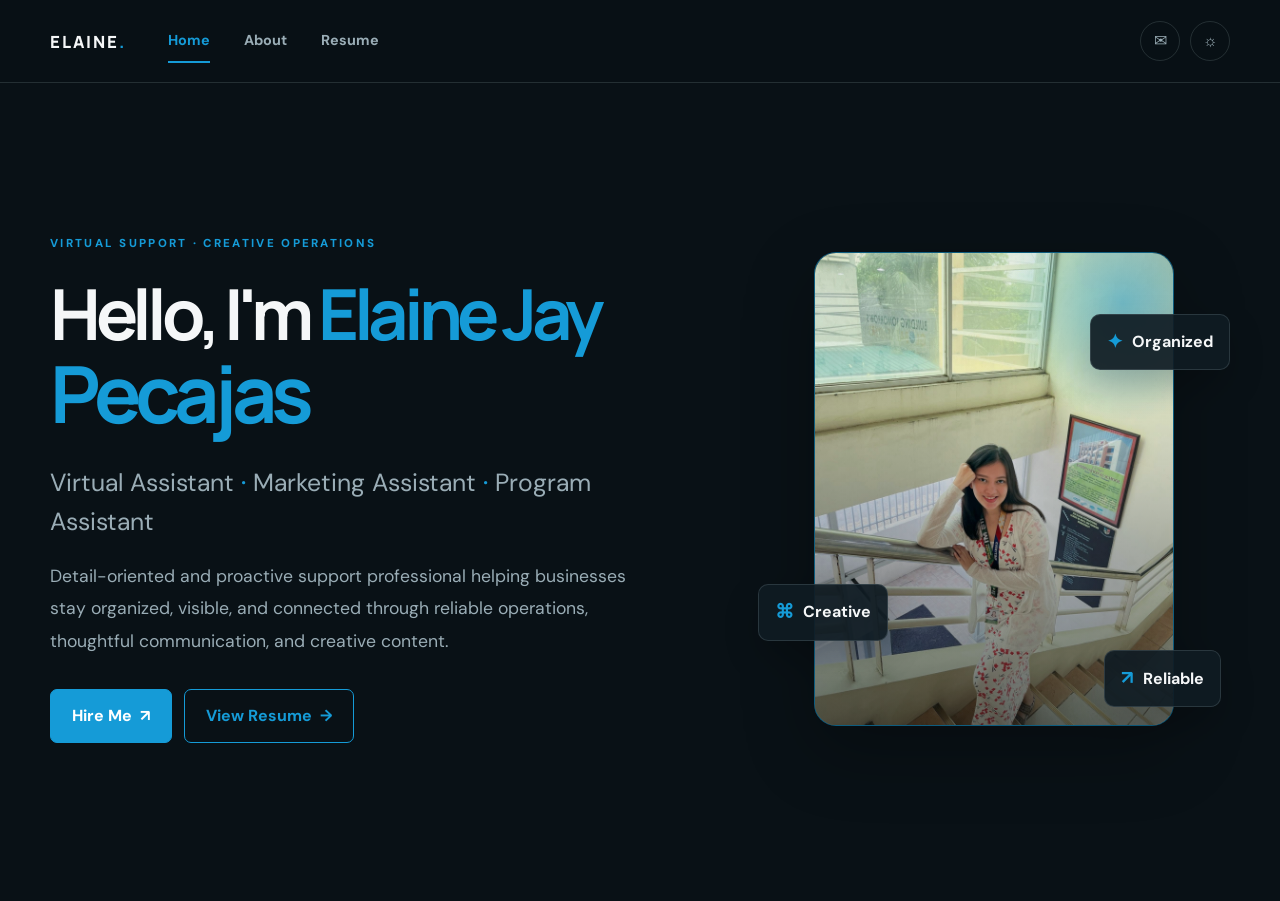
==== index.html @ 117bc4f1 "Create Elaine Pecajas resume website" ====
<!doctype html>
<html lang="en">
<head>
  <meta charset="UTF-8"><meta name="viewport" content="width=device-width, initial-scale=1.0">
  <meta name="description" content="Elaine Jay Pecajas — Virtual Assistant, Marketing Assistant, and Program Assistant.">
  <title>Elaine Jay Pecajas | Home</title>
  <link rel="stylesheet" href="styles.css">
</head>
<body class="home-page">
  <header class="site-header"><nav class="nav container" aria-label="Main navigation">
    <a class="brand" href="index.html">ELAINE<span>.</span></a>
    <div class="nav-links"><a class="active" href="index.html">Home</a><a href="about.html">About</a><a href="resume.html">Resume</a></div>
    <div class="nav-actions"><a class="icon-button" href="mailto:lainepecajas01@gmail.com" aria-label="Email Elaine">✉</a><button class="icon-button" id="theme-toggle" type="button" aria-label="Switch to light mode">☼</button><button class="icon-button menu-button" id="menu-toggle" type="button" aria-label="Open navigation menu" aria-expanded="false">☰</button></div>
  </nav></header>
  <main class="page-main"><section class="page-hero container">
    <div class="reveal"><div class="eyebrow">Virtual support · creative operations</div><h1><span class="hello-line">Hello, I'm <span class="accent">Elaine Jay</span></span><br><span class="accent surname">Pecajas</span></h1>
      <p class="hero-role">Virtual Assistant <b>·</b> Marketing Assistant <b>·</b> Program Assistant</p>
      <p class="lead">Detail-oriented and proactive support professional helping businesses stay organized, visible, and connected through reliable operations, thoughtful communication, and creative content.</p>
      <div class="actions"><a class="button primary" href="mailto:lainepecajas01@gmail.com">Hire Me <span>↗</span></a><a class="button secondary" href="resume.html">View Resume <span>→</span></a></div>
    </div>
    <div class="visual reveal delay-2" aria-label="Portrait of Elaine Jay Pecajas"><div class="profile-art"><img class="profile-photo" src="Laine.jpg" alt="Elaine Jay Pecajas standing on a staircase"><div class="photo-shade"></div></div><div class="float-label label-one"><b>✦</b> Organized</div><div class="float-label label-two"><b>⌘</b> Creative</div><div class="float-label label-three"><b>↗</b> Reliable</div></div>
  </section></main>
  <footer class="site-footer container"><span>© 2026 Elaine Jay Pecajas</span><span>Available for thoughtful, reliable support.</span></footer>
  <script src="script.js"></script>
</body>
</html>
---- styles.css ----
@import url('https://fonts.googleapis.com/css2?family=DM+Sans:wght@400;500;600;700&family=Manrope:wght@500;600;700;800&display=swap');

:root { color-scheme: dark; --bg:#091116; --surface:#101c23; --surface-2:#142630; --text:#f5f7f8; --muted:#9aadb6; --line:rgba(180,202,211,.16); --accent:#159bd7; --accent-2:#6ccdf3; --shadow:0 24px 70px rgba(0,0,0,.28); }
:root.light { color-scheme:light; --bg:#f4f8f9; --surface:#fff; --surface-2:#e9f1f4; --text:#13232c; --muted:#5b6d75; --line:rgba(19,35,44,.14); --accent:#087eb5; --accent-2:#056a98; --shadow:0 24px 70px rgba(29,65,79,.13); }
* { box-sizing:border-box; }
html { scroll-behavior:smooth; }
body { margin:0; background:var(--bg); color:var(--text); font-family:'DM Sans',sans-serif; line-height:1.6; transition:background .3s ease,color .3s ease; }
a { color:inherit; text-decoration:none; }
button { font:inherit; }
.container { width:min(1180px,calc(100% - 64px)); margin:0 auto; }
.site-header { position:sticky; top:0; z-index:20; border-bottom:1px solid var(--line); background:color-mix(in srgb,var(--bg) 86%,transparent); backdrop-filter:blur(18px); }
.nav { height:82px; display:flex; align-items:center; gap:42px; }
.brand { font:800 1.05rem 'Manrope',sans-serif; letter-spacing:.12em; }
.brand span,.accent { color:var(--accent); }
.nav-links { display:flex; align-items:center; gap:34px; margin-right:auto; }
.nav-links a { position:relative; color:var(--muted); font-size:.9rem; font-weight:700; padding:28px 0; transition:color .2s ease; }
.nav-links a::after { content:''; position:absolute; left:0; right:0; bottom:18px; height:2px; background:var(--accent); transform:scaleX(0); transform-origin:left; transition:transform .2s ease; }
.nav-links a:hover,.nav-links a.active { color:var(--accent); }
.nav-links a.active::after,.nav-links a:hover::after { transform:scaleX(1); }
.nav-actions { display:flex; gap:10px; align-items:center; }
.icon-button { width:40px; height:40px; display:grid; place-items:center; border:1px solid var(--line); border-radius:50%; color:var(--muted); background:transparent; cursor:pointer; transition:.2s ease; }
.icon-button:hover { color:var(--accent); border-color:var(--accent); transform:translateY(-2px); }
.menu-button { display:none; }
.back-top { position:fixed; z-index:15; right:24px; bottom:24px; opacity:0; pointer-events:none; transform:translateY(12px); transition:.25s ease; }
.back-top.visible { opacity:1; pointer-events:auto; transform:translateY(0); }
.page-main { min-height:calc(100vh - 82px); }
.page-hero { padding:78px 0 105px; display:grid; grid-template-columns:1.05fr .95fr; gap:70px; align-items:center; }
.eyebrow { color:var(--accent); text-transform:uppercase; letter-spacing:.2em; font-size:.72rem; font-weight:800; }
h1,h2,h3 { font-family:'Manrope',sans-serif; margin:0; line-height:1.08; }
h1 { max-width:760px; margin-top:22px; font-size:clamp(3.5rem,7.1vw,6.6rem); letter-spacing:-.075em; }
.hello-line { white-space:nowrap; }
h2 { font-size:clamp(2.1rem,4.4vw,4rem); letter-spacing:-.065em; }
h3 { font-size:1.12rem; }
.lead { color:var(--muted); font-size:1.1rem; line-height:1.85; max-width:610px; }
.hero-role { color:var(--muted); font-size:clamp(1.2rem,2vw,1.55rem); margin:26px 0 18px; }
.hero-role b { color:var(--accent); font-weight:500; }
.actions { display:flex; gap:12px; flex-wrap:wrap; margin-top:32px; }
.button { display:inline-flex; align-items:center; justify-content:center; gap:8px; border:1px solid var(--accent); border-radius:7px; padding:13px 21px; font-weight:700; cursor:pointer; transition:transform .2s ease,box-shadow .2s ease,background .2s ease; }
.button.primary { color:#fff; background:var(--accent); }
.button.secondary { color:var(--accent); background:transparent; }
.button:hover { transform:translateY(-3px); box-shadow:0 10px 25px rgba(21,155,215,.2); }
.visual { position:relative; min-height:450px; display:grid; place-items:center; }
.profile-art { position:relative; width:min(360px,78%); aspect-ratio:.76; overflow:hidden; border:1px solid rgba(21,155,215,.55); border-radius:22px; background:#071115; box-shadow:var(--shadow); animation:float 7s ease-in-out infinite; }
.profile-photo { width:100%; height:100%; display:block; object-fit:cover; object-position:center 42%; filter:saturate(.88) contrast(1.04); transform:scale(1.02); }
.photo-shade { position:absolute; inset:0; background:linear-gradient(180deg,rgba(4,13,17,.08) 32%,rgba(4,13,17,.6) 100%); pointer-events:none; }
.profile-art::after { content:''; position:absolute; width:250px; height:250px; top:-75px; right:-75px; border-radius:50%; background:radial-gradient(circle,rgba(21,155,215,.5),transparent 67%); }
.profile-body { position:absolute; inset:auto 17% 0; height:67%; border-radius:50% 50% 0 0; background:linear-gradient(130deg,#1d4658,#071115 72%); border:1px solid rgba(255,255,255,.08); }
.profile-head { position:absolute; z-index:1; width:35%; aspect-ratio:.82; left:32.5%; top:18%; border-radius:48% 48% 44% 44%; background:#b9876c; box-shadow:inset -17px -8px 0 rgba(33,30,30,.18); }
.profile-head::before { content:''; position:absolute; width:116%; height:46%; left:-8%; top:-7%; border-radius:60% 60% 30% 30%; background:#131d21; }
.profile-head::after { content:''; position:absolute; width:12px; height:5px; left:43%; top:56%; border-radius:50%; background:#22282a; }
.float-label { position:absolute; z-index:2; padding:12px 16px; display:flex; align-items:center; gap:9px; border:1px solid var(--line); border-radius:10px; background:color-mix(in srgb,var(--surface) 92%,transparent); box-shadow:0 15px 35px rgba(0,0,0,.18); font-weight:700; animation:float 6s ease-in-out infinite reverse; }
.float-label b { color:var(--accent); font-size:1.2rem; } .label-one { top:13%; right:0; } .label-two { left:0; bottom:18%; animation-delay:1s; } .label-three { right:2%; bottom:4%; animation-delay:2s; }
.section { border-top:1px solid var(--line); padding:112px 0; }
.section-head { display:flex; align-items:end; justify-content:space-between; gap:30px; margin-bottom:42px; }
.section-head p { max-width:440px; color:var(--muted); margin:0; line-height:1.75; }
.page-intro { padding:100px 0 64px; max-width:780px; }
.page-intro h1 { font-size:clamp(3rem,6vw,5.7rem); }
.page-intro .lead { margin-top:26px; }
.about-grid { display:grid; grid-template-columns:360px minmax(0,1fr); gap:96px; align-items:start; }
.big-statement { font:600 clamp(1.6rem,3vw,2.55rem)/1.3 'Manrope',sans-serif; letter-spacing:-.04em; }
.big-statement span { color:var(--accent); }
.contact-list { display:grid; gap:13px; margin-top:30px; }
.contact-list a,.contact-list span { color:var(--muted); display:flex; gap:12px; align-items:center; }
.contact-list a:hover { color:var(--accent); }
.contact-list strong { color:var(--accent); width:18px; }
.card-grid { display:grid; grid-template-columns:repeat(2,minmax(0,1fr)); gap:16px; }
.card { padding:23px; border:1px solid var(--line); border-radius:10px; background:var(--surface); transition:transform .25s ease,border-color .25s ease,background .25s ease; }
.card:hover { transform:translateY(-5px); border-color:rgba(21,155,215,.55); }
.card h3 { margin-bottom:9px; font-size:1rem; } .card p { color:var(--muted); margin:0; line-height:1.7; font-size:.94rem; }
.timeline { position:relative; display:grid; gap:24px; max-width:1040px; margin:0 auto; }
.timeline::before { content:''; position:absolute; left:9px; top:10px; bottom:10px; width:1px; background:var(--line); }
.job { position:relative; padding-left:40px; animation:rise .7s both; } .job:nth-child(2){animation-delay:.08s}.job:nth-child(3){animation-delay:.16s}.job:nth-child(4){animation-delay:.24s}.job:nth-child(5){animation-delay:.32s}.job:nth-child(6){animation-delay:.4s}
.job::before { content:''; position:absolute; left:3px; top:11px; width:12px; height:12px; border:3px solid var(--bg); border-radius:50%; background:var(--accent); box-shadow:0 0 0 1px var(--accent); }
.job-card { padding:28px 32px; border:1px solid var(--line); border-radius:10px; background:var(--surface); transition:transform .25s ease,border-color .25s ease,box-shadow .25s ease; }
.job-card:hover { transform:translateX(6px); border-color:rgba(21,155,215,.5); box-shadow:var(--shadow); }
.job-top { display:flex; justify-content:space-between; gap:20px; align-items:start; } .job h3 { font-size:1.13rem; }
.job-company,.job ul { color:var(--muted); } .job-company { margin:7px 0 15px; } .job ul { margin:0; padding-left:20px; line-height:1.75; }
.date { color:var(--accent); white-space:nowrap; font-size:.78rem; font-weight:800; letter-spacing:.03em; }
.resume-tools { display:flex; align-items:center; justify-content:space-between; gap:18px; margin:0 auto 34px; max-width:1040px; }
.filter-label { color:var(--muted); font-size:.82rem; font-weight:700; }
.filters { display:flex; flex-wrap:wrap; gap:8px; }
.filter { border:1px solid var(--line); border-radius:999px; padding:8px 13px; color:var(--muted); background:transparent; cursor:pointer; font-size:.8rem; font-weight:700; transition:.2s ease; }
.filter:hover,.filter.active { border-color:var(--accent); color:var(--accent); background:color-mix(in srgb,var(--accent) 10%,transparent); }
.job.is-hidden { display:none; }
.tool-grid { display:grid; grid-template-columns:repeat(4,1fr); gap:12px; }
.tool { position:relative; overflow:hidden; padding:17px 15px; text-align:center; color:var(--muted); border:1px solid var(--line); border-radius:8px; background:var(--surface); transition:transform .25s ease,color .25s ease,border-color .25s ease,box-shadow .25s ease,background .25s ease; }
.tool::after { content:'↗'; position:absolute; right:12px; bottom:8px; color:var(--accent); font-size:.78rem; opacity:0; transform:translate(-5px,5px); transition:opacity .25s ease,transform .25s ease; }
.tool::before { content:''; position:absolute; left:0; right:0; bottom:0; height:2px; background:var(--accent); transform:scaleX(0); transform-origin:left; transition:transform .25s ease; }
.tool:hover { color:var(--text); border-color:color-mix(in srgb,var(--accent) 65%,var(--line)); background:linear-gradient(135deg,var(--surface),color-mix(in srgb,var(--accent) 10%,var(--surface))); box-shadow:0 12px 28px rgba(0,0,0,.16); transform:translateY(-4px); }
.tool:hover::before { transform:scaleX(1); }
.tool:hover::after { opacity:1; transform:translate(0,0); }
.education { display:grid; grid-template-columns:repeat(2,1fr); gap:16px; } .education .card { border-left:3px solid var(--accent); border-radius:0 10px 10px 0; }
.site-footer { border-top:1px solid var(--line); padding:29px 0; color:var(--muted); font-size:.88rem; display:flex; justify-content:space-between; gap:18px; }
.reveal { animation:rise .8s both; } .delay-1 { animation-delay:.12s; } .delay-2 { animation-delay:.22s; }
.home-page { height:100vh; overflow:hidden; }
.home-page .page-main { height:calc(100vh - 82px); min-height:0; }
.home-page .page-hero { height:100%; min-height:0; padding:42px 0 48px; }
.home-page .page-hero { grid-template-columns:1.15fr .85fr; }
.home-page h1 { font-size:clamp(3.15rem,5.5vw,5.05rem); }
.home-page .surname { font-size:1.12em; }
.home-page .site-footer { display:none; }
@keyframes rise { from { opacity:0; transform:translateY(18px); } to { opacity:1; transform:translateY(0); } }
@keyframes float { 0%,100% { transform:translateY(0); } 50% { transform:translateY(-10px); } }
@media (max-width:820px) { .home-page{height:auto;overflow:visible}.home-page .page-main{height:auto;min-height:calc(100vh - 72px)}.home-page .page-hero{height:auto;grid-template-columns:1fr}.home-page .hello-line{white-space:normal}.home-page .site-footer{display:block}.container{width:min(100% - 32px,620px)} .nav{height:72px;gap:18px}.brand{display:block;margin-right:auto}.menu-button{display:grid}.nav-links{position:absolute;top:72px;left:16px;right:16px;display:grid;gap:0;padding:8px;border:1px solid var(--line);border-radius:12px;background:var(--surface);box-shadow:var(--shadow);opacity:0;pointer-events:none;transform:translateY(-8px);transition:.2s ease}.nav-links.open{opacity:1;pointer-events:auto;transform:translateY(0)}.nav-links a{font-size:.86rem;padding:13px 14px;border-radius:7px}.nav-links a::after{display:none}.nav-links a:hover,.nav-links a.active{background:var(--surface-2)}.page-hero{grid-template-columns:1fr;padding:76px 0 78px;gap:28px}.visual{min-height:390px}.section{padding:76px 0}.about-grid{grid-template-columns:1fr;gap:42px}.section-head{display:block}.section-head p{margin-top:16px}.tool-grid{grid-template-columns:repeat(2,1fr)}.resume-tools{display:block}.filters{margin-top:12px} }
@media (max-width:520px) { .nav-actions a{display:none}.nav{justify-content:space-between}.page-intro{padding:72px 0 48px}.page-intro h1{font-size:3.5rem}h1{font-size:3.65rem}.profile-art{width:78%}.float-label{padding:10px 12px;font-size:.82rem}.label-one{right:-2px}.label-two{left:-2px}.card-grid,.education{grid-template-columns:1fr}.job-top{display:block}.date{display:block;margin-top:9px}.job-card{padding:21px}.site-footer{display:block;line-height:1.8}.site-footer span{display:block}.back-top{right:16px;bottom:16px} }
@media print { .site-header,.actions,.float-label,.site-footer{display:none}.section{padding:34px 0}.job-card,.card,.tool{background:#fff;color:#111} }
@media (prefers-reduced-motion:reduce) { *,*::before,*::after { animation-duration:.01ms!important; transition-duration:.01ms!important; scroll-behavior:auto!important; } }
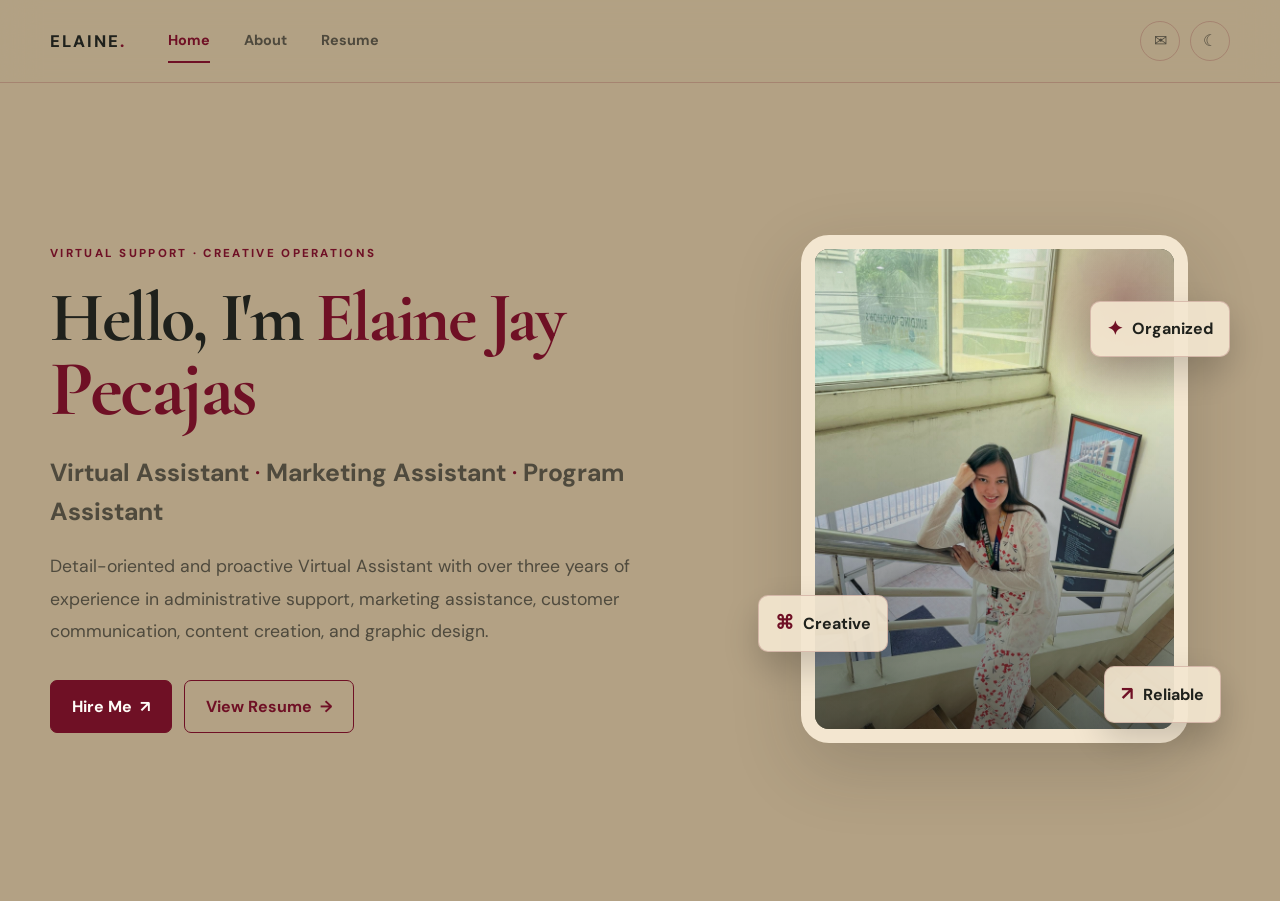
==== commit 2778392d: "Update resume portfolio content and styling" ====
--- a/index.html
+++ b/index.html
@@ -15,12 +15,12 @@
   <main class="page-main"><section class="page-hero container">
     <div class="reveal"><div class="eyebrow">Virtual support · creative operations</div><h1><span class="hello-line">Hello, I'm <span class="accent">Elaine Jay</span></span><br><span class="accent surname">Pecajas</span></h1>
       <p class="hero-role">Virtual Assistant <b>·</b> Marketing Assistant <b>·</b> Program Assistant</p>
-      <p class="lead">Detail-oriented and proactive support professional helping businesses stay organized, visible, and connected through reliable operations, thoughtful communication, and creative content.</p>
+      <p class="lead">Detail-oriented and proactive Virtual Assistant with over three years of experience in administrative support, marketing assistance, customer communication, content creation, and graphic design.</p>
       <div class="actions"><a class="button primary" href="mailto:lainepecajas01@gmail.com">Hire Me <span>↗</span></a><a class="button secondary" href="resume.html">View Resume <span>→</span></a></div>
     </div>
     <div class="visual reveal delay-2" aria-label="Portrait of Elaine Jay Pecajas"><div class="profile-art"><img class="profile-photo" src="Laine.jpg" alt="Elaine Jay Pecajas standing on a staircase"><div class="photo-shade"></div></div><div class="float-label label-one"><b>✦</b> Organized</div><div class="float-label label-two"><b>⌘</b> Creative</div><div class="float-label label-three"><b>↗</b> Reliable</div></div>
   </section></main>
-  <footer class="site-footer container"><span>© 2026 Elaine Jay Pecajas</span><span>Available for thoughtful, reliable support.</span></footer>
+  <footer class="site-footer container"><span>© 2026 Elaine Jay Pecajas</span><span>Available for organized, reliable support.</span></footer>
   <script src="script.js"></script>
 </body>
 </html>
--- a/styles.css
+++ b/styles.css
@@ -1,7 +1,7 @@
-@import url('https://fonts.googleapis.com/css2?family=DM+Sans:wght@400;500;600;700&family=Manrope:wght@500;600;700;800&display=swap');
+@import url('https://fonts.googleapis.com/css2?family=Cormorant+Garamond:wght@500;600;700&family=DM+Sans:wght@400;500;600;700&display=swap');
 
-:root { color-scheme: dark; --bg:#091116; --surface:#101c23; --surface-2:#142630; --text:#f5f7f8; --muted:#9aadb6; --line:rgba(180,202,211,.16); --accent:#159bd7; --accent-2:#6ccdf3; --shadow:0 24px 70px rgba(0,0,0,.28); }
-:root.light { color-scheme:light; --bg:#f4f8f9; --surface:#fff; --surface-2:#e9f1f4; --text:#13232c; --muted:#5b6d75; --line:rgba(19,35,44,.14); --accent:#087eb5; --accent-2:#056a98; --shadow:0 24px 70px rgba(29,65,79,.13); }
+:root { color-scheme:light; --black:#1F211C; --white:#FFFDF8; --paper:#B3A184; --wine:#6F1025; --gold:#7A4A12; --gold-soft:#D8C28A; --midnight:#1C271E; --bg:var(--paper); --surface:#F3E6D0; --surface-2:#C8B99E; --text:var(--black); --muted:rgba(31,33,28,.68); --line:rgba(111,16,37,.2); --accent:var(--wine); --button-bg:var(--wine); --button-text:var(--white); --shadow:0 24px 70px rgba(31,33,28,.18); }
+:root.dark { color-scheme:dark; --gold:#B08D3B; --bg:linear-gradient(122deg,#1F211C 0%,#3A1C24 78%); --surface:rgba(28,39,30,.92); --surface-2:rgba(216,194,138,.2); --text:var(--white); --muted:rgba(255,253,248,.76); --line:rgba(255,253,248,.22); --accent:var(--gold-soft); --button-bg:var(--wine); --button-text:var(--white); --shadow:0 24px 70px rgba(28,39,30,.38); }
 * { box-sizing:border-box; }
 html { scroll-behavior:smooth; }
 body { margin:0; background:var(--bg); color:var(--text); font-family:'DM Sans',sans-serif; line-height:1.6; transition:background .3s ease,color .3s ease; }
@@ -10,7 +10,7 @@
 .container { width:min(1180px,calc(100% - 64px)); margin:0 auto; }
 .site-header { position:sticky; top:0; z-index:20; border-bottom:1px solid var(--line); background:color-mix(in srgb,var(--bg) 86%,transparent); backdrop-filter:blur(18px); }
 .nav { height:82px; display:flex; align-items:center; gap:42px; }
-.brand { font:800 1.05rem 'Manrope',sans-serif; letter-spacing:.12em; }
+.brand { font:800 1.05rem 'DM Sans',sans-serif; letter-spacing:.12em; }
 .brand span,.accent { color:var(--accent); }
 .nav-links { display:flex; align-items:center; gap:34px; margin-right:auto; }
 .nav-links a { position:relative; color:var(--muted); font-size:.9rem; font-weight:700; padding:28px 0; transition:color .2s ease; }
@@ -26,70 +26,95 @@
 .page-main { min-height:calc(100vh - 82px); }
 .page-hero { padding:78px 0 105px; display:grid; grid-template-columns:1.05fr .95fr; gap:70px; align-items:center; }
 .eyebrow { color:var(--accent); text-transform:uppercase; letter-spacing:.2em; font-size:.72rem; font-weight:800; }
-h1,h2,h3 { font-family:'Manrope',sans-serif; margin:0; line-height:1.08; }
-h1 { max-width:760px; margin-top:22px; font-size:clamp(3.5rem,7.1vw,6.6rem); letter-spacing:-.075em; }
+h1,h2,h3 { font-family:'Cormorant Garamond',serif; margin:0; line-height:.95; }
+h1 { max-width:760px; margin-top:22px; font-size:clamp(4rem,8vw,7.6rem); font-weight:700; letter-spacing:-.035em; }
 .hello-line { white-space:nowrap; }
-h2 { font-size:clamp(2.1rem,4.4vw,4rem); letter-spacing:-.065em; }
-h3 { font-size:1.12rem; }
+h2 { font-size:clamp(2.5rem,5vw,4.8rem); font-weight:600; letter-spacing:-.025em; }
+h3 { font-size:1.35rem; font-weight:600; }
 .lead { color:var(--muted); font-size:1.1rem; line-height:1.85; max-width:610px; }
-.hero-role { color:var(--muted); font-size:clamp(1.2rem,2vw,1.55rem); margin:26px 0 18px; }
+.hero-role { color:var(--muted); font-size:clamp(1.2rem,2vw,1.55rem); font-weight:700; margin:26px 0 18px; }
 .hero-role b { color:var(--accent); font-weight:500; }
 .actions { display:flex; gap:12px; flex-wrap:wrap; margin-top:32px; }
 .button { display:inline-flex; align-items:center; justify-content:center; gap:8px; border:1px solid var(--accent); border-radius:7px; padding:13px 21px; font-weight:700; cursor:pointer; transition:transform .2s ease,box-shadow .2s ease,background .2s ease; }
-.button.primary { color:#fff; background:var(--accent); }
+.button.primary { color:var(--button-text); background:var(--button-bg); border-color:var(--button-bg); }
+.button.primary:hover { color:var(--white); background:var(--black); border-color:var(--black); }
 .button.secondary { color:var(--accent); background:transparent; }
-.button:hover { transform:translateY(-3px); box-shadow:0 10px 25px rgba(21,155,215,.2); }
+.button:hover { transform:translateY(-3px); box-shadow:0 10px 25px rgba(255,255,255,.16); }
 .visual { position:relative; min-height:450px; display:grid; place-items:center; }
-.profile-art { position:relative; width:min(360px,78%); aspect-ratio:.76; overflow:hidden; border:1px solid rgba(21,155,215,.55); border-radius:22px; background:#071115; box-shadow:var(--shadow); animation:float 7s ease-in-out infinite; }
+.profile-art { position:relative; width:min(390px,82%); aspect-ratio:.76; overflow:hidden; border:14px solid var(--surface); border-radius:28px; background:var(--midnight); box-shadow:var(--shadow); animation:float 7s ease-in-out infinite; }
 .profile-photo { width:100%; height:100%; display:block; object-fit:cover; object-position:center 42%; filter:saturate(.88) contrast(1.04); transform:scale(1.02); }
 .photo-shade { position:absolute; inset:0; background:linear-gradient(180deg,rgba(4,13,17,.08) 32%,rgba(4,13,17,.6) 100%); pointer-events:none; }
-.profile-art::after { content:''; position:absolute; width:250px; height:250px; top:-75px; right:-75px; border-radius:50%; background:radial-gradient(circle,rgba(21,155,215,.5),transparent 67%); }
-.profile-body { position:absolute; inset:auto 17% 0; height:67%; border-radius:50% 50% 0 0; background:linear-gradient(130deg,#1d4658,#071115 72%); border:1px solid rgba(255,255,255,.08); }
+.profile-art::after { content:''; position:absolute; width:250px; height:250px; top:-75px; right:-75px; border-radius:50%; background:radial-gradient(circle,rgba(111,16,37,.38),transparent 67%); }
+.profile-body { position:absolute; inset:auto 17% 0; height:67%; border-radius:50% 50% 0 0; background:linear-gradient(130deg,#1c1c1c,var(--black) 72%); border:1px solid rgba(255,255,255,.12); }
 .profile-head { position:absolute; z-index:1; width:35%; aspect-ratio:.82; left:32.5%; top:18%; border-radius:48% 48% 44% 44%; background:#b9876c; box-shadow:inset -17px -8px 0 rgba(33,30,30,.18); }
-.profile-head::before { content:''; position:absolute; width:116%; height:46%; left:-8%; top:-7%; border-radius:60% 60% 30% 30%; background:#131d21; }
-.profile-head::after { content:''; position:absolute; width:12px; height:5px; left:43%; top:56%; border-radius:50%; background:#22282a; }
+.profile-head::before { content:''; position:absolute; width:116%; height:46%; left:-8%; top:-7%; border-radius:60% 60% 30% 30%; background:var(--black); }
+.profile-head::after { content:''; position:absolute; width:12px; height:5px; left:43%; top:56%; border-radius:50%; background:var(--black); }
 .float-label { position:absolute; z-index:2; padding:12px 16px; display:flex; align-items:center; gap:9px; border:1px solid var(--line); border-radius:10px; background:color-mix(in srgb,var(--surface) 92%,transparent); box-shadow:0 15px 35px rgba(0,0,0,.18); font-weight:700; animation:float 6s ease-in-out infinite reverse; }
 .float-label b { color:var(--accent); font-size:1.2rem; } .label-one { top:13%; right:0; } .label-two { left:0; bottom:18%; animation-delay:1s; } .label-three { right:2%; bottom:4%; animation-delay:2s; }
 .section { border-top:1px solid var(--line); padding:112px 0; }
-.section-head { display:flex; align-items:end; justify-content:space-between; gap:30px; margin-bottom:42px; }
-.section-head p { max-width:440px; color:var(--muted); margin:0; line-height:1.75; }
-.page-intro { padding:100px 0 64px; max-width:780px; }
+.section-head { display:flex; align-items:center; justify-content:space-between; gap:30px; margin-bottom:42px; }
+.section-head p { max-width:440px; color:var(--muted); margin:0; line-height:1.75; text-align:center; font-weight:700; }
+@media (min-width:821px) { .section-head p { margin-right:80px; } }
+.page-intro { padding:78px 0 64px; max-width:780px; }
 .page-intro h1 { font-size:clamp(3rem,6vw,5.7rem); }
 .page-intro .lead { margin-top:26px; }
 .about-grid { display:grid; grid-template-columns:360px minmax(0,1fr); gap:96px; align-items:start; }
 .big-statement { font:600 clamp(1.6rem,3vw,2.55rem)/1.3 'Manrope',sans-serif; letter-spacing:-.04em; }
 .big-statement span { color:var(--accent); }
 .contact-list { display:grid; gap:13px; margin-top:30px; }
-.contact-list a,.contact-list span { color:var(--muted); display:flex; gap:12px; align-items:center; }
+.contact-list a,.contact-list span { color:var(--text); display:flex; gap:12px; align-items:center; font-size:1.02rem; font-weight:800; letter-spacing:.01em; }
+.contact-list a { transition:color .2s ease; }
 .contact-list a:hover { color:var(--accent); }
-.contact-list strong { color:var(--accent); width:18px; }
-.card-grid { display:grid; grid-template-columns:repeat(2,minmax(0,1fr)); gap:16px; }
-.card { padding:23px; border:1px solid var(--line); border-radius:10px; background:var(--surface); transition:transform .25s ease,border-color .25s ease,background .25s ease; }
-.card:hover { transform:translateY(-5px); border-color:rgba(21,155,215,.55); }
-.card h3 { margin-bottom:9px; font-size:1rem; } .card p { color:var(--muted); margin:0; line-height:1.7; font-size:.94rem; }
+.contact-list strong { color:var(--accent); width:18px; font-size:1.05rem; }
+.skills-section { background:linear-gradient(180deg,rgba(255,253,248,.08),transparent 68%); }
+.card-grid { display:grid; grid-template-columns:repeat(6,minmax(0,1fr)); gap:16px; }
+.card { padding:25px; border:1px solid var(--line); border-radius:4px; background:var(--surface); transition:transform .25s ease,border-color .25s ease,background .25s ease; }
+.card-grid .card { grid-column:span 3; min-height:184px; padding:26px 27px 24px; }
+.card-grid .card:nth-child(5) { grid-column:1 / -1; width:calc(50% - 8px); justify-self:center; }
+.skill-index { display:block; margin-bottom:19px; color:var(--accent); font-size:.7rem; font-weight:800; letter-spacing:.14em; }
+.card-grid .card { position:relative; overflow:hidden; transition:transform .25s ease,color .25s ease,border-color .25s ease,box-shadow .25s ease,background .25s ease; }
+.card-grid .card::after { content:'↗'; position:absolute; right:14px; bottom:10px; color:var(--accent); font-size:.78rem; opacity:0; transform:translate(-5px,5px); transition:opacity .25s ease,transform .25s ease; }
+.card-grid .card::before { content:''; position:absolute; left:0; right:0; bottom:0; height:2px; background:var(--accent); transform:scaleX(0); transform-origin:left; transition:transform .25s ease; }
+.card:hover { transform:translateY(-5px); border-color:var(--gold); }
+.card-grid .card:hover { color:var(--text); border-color:var(--gold); box-shadow:0 12px 28px rgba(176,141,59,.2); transform:translateY(-4px); }
+.card-grid .card:hover::before { transform:scaleX(1); }
+.card-grid .card:hover::after { opacity:1; transform:translate(0,0); }
+.card h3 { margin-bottom:10px; font:700 1rem/1.3 'DM Sans',sans-serif; letter-spacing:.01em; }
+.card p { color:var(--muted); margin:0; font:500 .94rem/1.72 'DM Sans',sans-serif; }
+.skill-list { display:grid; gap:5px; margin:0; padding-left:18px; color:var(--muted); font-size:.88rem; line-height:1.45; }
+.skill-list li::marker { color:var(--accent); }
 .timeline { position:relative; display:grid; gap:24px; max-width:1040px; margin:0 auto; }
 .timeline::before { content:''; position:absolute; left:9px; top:10px; bottom:10px; width:1px; background:var(--line); }
 .job { position:relative; padding-left:40px; animation:rise .7s both; } .job:nth-child(2){animation-delay:.08s}.job:nth-child(3){animation-delay:.16s}.job:nth-child(4){animation-delay:.24s}.job:nth-child(5){animation-delay:.32s}.job:nth-child(6){animation-delay:.4s}
 .job::before { content:''; position:absolute; left:3px; top:11px; width:12px; height:12px; border:3px solid var(--bg); border-radius:50%; background:var(--accent); box-shadow:0 0 0 1px var(--accent); }
 .job-card { padding:28px 32px; border:1px solid var(--line); border-radius:10px; background:var(--surface); transition:transform .25s ease,border-color .25s ease,box-shadow .25s ease; }
-.job-card:hover { transform:translateX(6px); border-color:rgba(21,155,215,.5); box-shadow:var(--shadow); }
-.job-top { display:flex; justify-content:space-between; gap:20px; align-items:start; } .job h3 { font-size:1.13rem; }
+.job-card:hover { transform:translateX(6px); border-color:var(--gold); box-shadow:var(--shadow); }
+.job-top { display:flex; justify-content:space-between; gap:20px; align-items:start; } .job h3 { font:700 1.08rem/1.3 'DM Sans',sans-serif; letter-spacing:.01em; }
 .job-company,.job ul { color:var(--muted); } .job-company { margin:7px 0 15px; } .job ul { margin:0; padding-left:20px; line-height:1.75; }
+.job-top + ul { margin-top:10px; }
+.job-subtitle { color:var(--text); font-weight:800; }
+.social-subtitle { display:inline-block; margin-bottom:0; }
+.secondary-date { float:right; margin-top:7px; }
+.secondary-date + ul { clear:both; }
 .date { color:var(--accent); white-space:nowrap; font-size:.78rem; font-weight:800; letter-spacing:.03em; }
 .resume-tools { display:flex; align-items:center; justify-content:space-between; gap:18px; margin:0 auto 34px; max-width:1040px; }
 .filter-label { color:var(--muted); font-size:.82rem; font-weight:700; }
 .filters { display:flex; flex-wrap:wrap; gap:8px; }
 .filter { border:1px solid var(--line); border-radius:999px; padding:8px 13px; color:var(--muted); background:transparent; cursor:pointer; font-size:.8rem; font-weight:700; transition:.2s ease; }
-.filter:hover,.filter.active { border-color:var(--accent); color:var(--accent); background:color-mix(in srgb,var(--accent) 10%,transparent); }
+.filter:hover,.filter.active { border-color:var(--gold); color:var(--gold); background:rgba(176,141,59,.1); }
 .job.is-hidden { display:none; }
 .tool-grid { display:grid; grid-template-columns:repeat(4,1fr); gap:12px; }
-.tool { position:relative; overflow:hidden; padding:17px 15px; text-align:center; color:var(--muted); border:1px solid var(--line); border-radius:8px; background:var(--surface); transition:transform .25s ease,color .25s ease,border-color .25s ease,box-shadow .25s ease,background .25s ease; }
+.tool { position:relative; overflow:hidden; min-height:68px; display:grid; place-content:center; padding:17px 15px; text-align:center; color:var(--muted); border:1px solid var(--line); border-radius:8px; background:var(--surface); transition:transform .25s ease,color .25s ease,border-color .25s ease,box-shadow .25s ease,background .25s ease; }
+.tool small { display:block; margin-top:4px; font-size:.72rem; line-height:1.45; opacity:.82; }
 .tool::after { content:'↗'; position:absolute; right:12px; bottom:8px; color:var(--accent); font-size:.78rem; opacity:0; transform:translate(-5px,5px); transition:opacity .25s ease,transform .25s ease; }
 .tool::before { content:''; position:absolute; left:0; right:0; bottom:0; height:2px; background:var(--accent); transform:scaleX(0); transform-origin:left; transition:transform .25s ease; }
-.tool:hover { color:var(--text); border-color:color-mix(in srgb,var(--accent) 65%,var(--line)); background:linear-gradient(135deg,var(--surface),color-mix(in srgb,var(--accent) 10%,var(--surface))); box-shadow:0 12px 28px rgba(0,0,0,.16); transform:translateY(-4px); }
+.tool:hover { color:var(--text); border-color:var(--gold); background:linear-gradient(135deg,var(--surface),rgba(176,141,59,.12)); box-shadow:0 12px 28px rgba(176,141,59,.2); transform:translateY(-4px); }
 .tool:hover::before { transform:scaleX(1); }
 .tool:hover::after { opacity:1; transform:translate(0,0); }
-.education { display:grid; grid-template-columns:repeat(2,1fr); gap:16px; } .education .card { border-left:3px solid var(--accent); border-radius:0 10px 10px 0; }
+.education { display:grid; grid-template-columns:repeat(2,minmax(0,1fr)); gap:20px; }
+.education .card { min-height:155px; padding:28px 32px; border-top:3px solid var(--accent); border-left:0; border-radius:6px; background:var(--surface); }
+.education .card h3 { margin-bottom:11px; font:700 1.05rem/1.35 'DM Sans',sans-serif; letter-spacing:.01em; }
+.education .card p { margin:0; color:var(--muted); font-size:.94rem; line-height:1.75; }
 .site-footer { border-top:1px solid var(--line); padding:29px 0; color:var(--muted); font-size:.88rem; display:flex; justify-content:space-between; gap:18px; }
 .reveal { animation:rise .8s both; } .delay-1 { animation-delay:.12s; } .delay-2 { animation-delay:.22s; }
 .home-page { height:100vh; overflow:hidden; }
@@ -101,7 +126,7 @@
 .home-page .site-footer { display:none; }
 @keyframes rise { from { opacity:0; transform:translateY(18px); } to { opacity:1; transform:translateY(0); } }
 @keyframes float { 0%,100% { transform:translateY(0); } 50% { transform:translateY(-10px); } }
-@media (max-width:820px) { .home-page{height:auto;overflow:visible}.home-page .page-main{height:auto;min-height:calc(100vh - 72px)}.home-page .page-hero{height:auto;grid-template-columns:1fr}.home-page .hello-line{white-space:normal}.home-page .site-footer{display:block}.container{width:min(100% - 32px,620px)} .nav{height:72px;gap:18px}.brand{display:block;margin-right:auto}.menu-button{display:grid}.nav-links{position:absolute;top:72px;left:16px;right:16px;display:grid;gap:0;padding:8px;border:1px solid var(--line);border-radius:12px;background:var(--surface);box-shadow:var(--shadow);opacity:0;pointer-events:none;transform:translateY(-8px);transition:.2s ease}.nav-links.open{opacity:1;pointer-events:auto;transform:translateY(0)}.nav-links a{font-size:.86rem;padding:13px 14px;border-radius:7px}.nav-links a::after{display:none}.nav-links a:hover,.nav-links a.active{background:var(--surface-2)}.page-hero{grid-template-columns:1fr;padding:76px 0 78px;gap:28px}.visual{min-height:390px}.section{padding:76px 0}.about-grid{grid-template-columns:1fr;gap:42px}.section-head{display:block}.section-head p{margin-top:16px}.tool-grid{grid-template-columns:repeat(2,1fr)}.resume-tools{display:block}.filters{margin-top:12px} }
-@media (max-width:520px) { .nav-actions a{display:none}.nav{justify-content:space-between}.page-intro{padding:72px 0 48px}.page-intro h1{font-size:3.5rem}h1{font-size:3.65rem}.profile-art{width:78%}.float-label{padding:10px 12px;font-size:.82rem}.label-one{right:-2px}.label-two{left:-2px}.card-grid,.education{grid-template-columns:1fr}.job-top{display:block}.date{display:block;margin-top:9px}.job-card{padding:21px}.site-footer{display:block;line-height:1.8}.site-footer span{display:block}.back-top{right:16px;bottom:16px} }
-@media print { .site-header,.actions,.float-label,.site-footer{display:none}.section{padding:34px 0}.job-card,.card,.tool{background:#fff;color:#111} }
+@media (max-width:820px) { .home-page{height:auto;overflow:visible}.home-page .page-main{height:auto;min-height:calc(100vh - 72px)}.home-page .page-hero{height:auto;grid-template-columns:1fr}.home-page h1{font-size:3rem}.home-page .hello-line{white-space:nowrap}.home-page .site-footer{display:block}.container{width:min(100% - 32px,620px)} .nav{height:72px;gap:18px}.brand{display:block;margin-right:auto}.menu-button{display:grid}.nav-links{position:absolute;top:72px;left:16px;right:16px;display:grid;gap:0;padding:8px;border:1px solid var(--line);border-radius:12px;background:var(--surface);box-shadow:var(--shadow);opacity:0;pointer-events:none;transform:translateY(-8px);transition:.2s ease}.nav-links.open{opacity:1;pointer-events:auto;transform:translateY(0)}.nav-links a{font-size:.86rem;padding:13px 14px;border-radius:7px}.nav-links a::after{display:none}.nav-links a:hover,.nav-links a.active{background:var(--surface-2)}.page-hero{grid-template-columns:1fr;padding:76px 0 78px;gap:28px}.visual{min-height:390px}.section{padding:76px 0}.about-grid{grid-template-columns:1fr;gap:42px}.section-head{display:block}.section-head p{margin-top:16px}.tool-grid{grid-template-columns:repeat(2,1fr)}.resume-tools{display:block}.filters{margin-top:12px} }
+@media (max-width:520px) { .nav-actions a{display:none}.nav{justify-content:space-between}.page-intro{padding:72px 0 48px}.page-intro h1{font-size:3.5rem}h1{font-size:3.65rem}.profile-art{width:78%}.float-label{padding:10px 12px;font-size:.82rem}.label-one{right:-2px}.label-two{left:-2px}.card-grid,.education{grid-template-columns:1fr}.card-grid .card,.card-grid .card:nth-child(5){grid-column:1;width:auto}.job-top{display:block}.date{display:block;margin-top:9px}.job-card{padding:21px}.site-footer{display:block;line-height:1.8}.site-footer span{display:block}.back-top{right:16px;bottom:16px} }
+@media print { .site-header,.actions,.float-label,.site-footer,.resume-tools{display:none}.page-intro{padding:20px 0 12px}.page-intro h1{font-size:32pt}.page-intro .lead{font-size:10pt}.section{padding:18px 0}.timeline{gap:12px}.timeline::before,.job::before{display:none}.job{padding-left:0;break-inside:avoid}.job-card,.card,.tool{background:#fff;color:#111}.job-card{padding:0 0 14px;border:0;border-radius:0;box-shadow:none}.job-top{display:block;margin-bottom:7px;padding:5px 8px;background:#d1ccc3}.job h3{font-size:10pt}.date{display:block;margin:5px 0 9px 8px;color:#443b2e;font-style:italic;font-size:9pt}.job-company{margin:8px 0 3px;color:#111;font-weight:700}.job ul{font-size:9pt;line-height:1.45}.social-subtitle{display:inline-block}.secondary-date{float:right;display:block;margin-top:8px}.job-subtitle{margin-top:9px} }
 @media (prefers-reduced-motion:reduce) { *,*::before,*::after { animation-duration:.01ms!important; transition-duration:.01ms!important; scroll-behavior:auto!important; } }
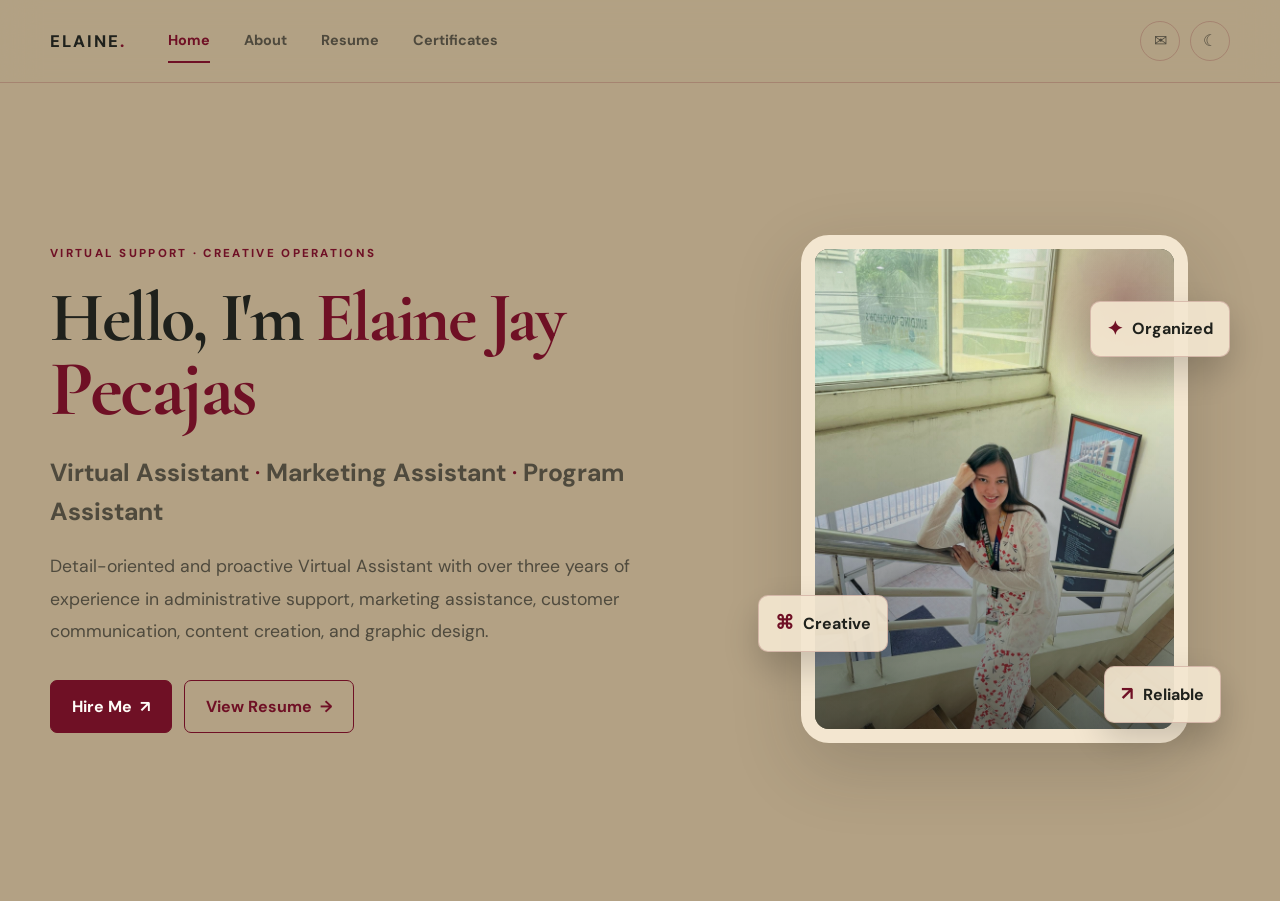
==== commit 024beb97: "Add certificates gallery and image viewer" ====
--- a/index.html
+++ b/index.html
@@ -9,7 +9,7 @@
 <body class="home-page">
   <header class="site-header"><nav class="nav container" aria-label="Main navigation">
     <a class="brand" href="index.html">ELAINE<span>.</span></a>
-    <div class="nav-links"><a class="active" href="index.html">Home</a><a href="about.html">About</a><a href="resume.html">Resume</a></div>
+    <div class="nav-links"><a class="active" href="index.html">Home</a><a href="about.html">About</a><a href="resume.html">Resume</a><a href="certificates.html">Certificates</a></div>
     <div class="nav-actions"><a class="icon-button" href="mailto:lainepecajas01@gmail.com" aria-label="Email Elaine">✉</a><button class="icon-button" id="theme-toggle" type="button" aria-label="Switch to light mode">☼</button><button class="icon-button menu-button" id="menu-toggle" type="button" aria-label="Open navigation menu" aria-expanded="false">☰</button></div>
   </nav></header>
   <main class="page-main"><section class="page-hero container">
--- a/styles.css
+++ b/styles.css
@@ -70,7 +70,7 @@
 .card-grid { display:grid; grid-template-columns:repeat(6,minmax(0,1fr)); gap:16px; }
 .card { padding:25px; border:1px solid var(--line); border-radius:4px; background:var(--surface); transition:transform .25s ease,border-color .25s ease,background .25s ease; }
 .card-grid .card { grid-column:span 3; min-height:184px; padding:26px 27px 24px; }
-.card-grid .card:nth-child(5) { grid-column:1 / -1; width:calc(50% - 8px); justify-self:center; }
+.card-grid .card:nth-child(5) { grid-column:span 3; width:auto; justify-self:stretch; }
 .skill-index { display:block; margin-bottom:19px; color:var(--accent); font-size:.7rem; font-weight:800; letter-spacing:.14em; }
 .card-grid .card { position:relative; overflow:hidden; transition:transform .25s ease,color .25s ease,border-color .25s ease,box-shadow .25s ease,background .25s ease; }
 .card-grid .card::after { content:'↗'; position:absolute; right:14px; bottom:10px; color:var(--accent); font-size:.78rem; opacity:0; transform:translate(-5px,5px); transition:opacity .25s ease,transform .25s ease; }
@@ -93,8 +93,8 @@
 .job-company,.job ul { color:var(--muted); } .job-company { margin:7px 0 15px; } .job ul { margin:0; padding-left:20px; line-height:1.75; }
 .job-top + ul { margin-top:10px; }
 .job-subtitle { color:var(--text); font-weight:800; }
-.social-subtitle { display:inline-block; margin-bottom:0; }
-.secondary-date { float:right; margin-top:7px; }
+.social-subtitle { display:block; margin-bottom:0; }
+.secondary-date { display:block; margin-top:7px; text-align:left; }
 .secondary-date + ul { clear:both; }
 .date { color:var(--accent); white-space:nowrap; font-size:.78rem; font-weight:800; letter-spacing:.03em; }
 .resume-tools { display:flex; align-items:center; justify-content:space-between; gap:18px; margin:0 auto 34px; max-width:1040px; }
@@ -104,6 +104,9 @@
 .filter:hover,.filter.active { border-color:var(--gold); color:var(--gold); background:rgba(176,141,59,.1); }
 .job.is-hidden { display:none; }
 .tool-grid { display:grid; grid-template-columns:repeat(4,1fr); gap:12px; }
+.tool-categories { display:grid; gap:34px; }
+.tool-category h3 { margin:0 0 14px; color:var(--accent); font:800 .78rem/1.3 'DM Sans',sans-serif; letter-spacing:.12em; text-transform:uppercase; }
+.tool-category .tool-grid { grid-template-columns:repeat(4,1fr); }
 .tool { position:relative; overflow:hidden; min-height:68px; display:grid; place-content:center; padding:17px 15px; text-align:center; color:var(--muted); border:1px solid var(--line); border-radius:8px; background:var(--surface); transition:transform .25s ease,color .25s ease,border-color .25s ease,box-shadow .25s ease,background .25s ease; }
 .tool small { display:block; margin-top:4px; font-size:.72rem; line-height:1.45; opacity:.82; }
 .tool::after { content:'↗'; position:absolute; right:12px; bottom:8px; color:var(--accent); font-size:.78rem; opacity:0; transform:translate(-5px,5px); transition:opacity .25s ease,transform .25s ease; }
@@ -115,6 +118,17 @@
 .education .card { min-height:155px; padding:28px 32px; border-top:3px solid var(--accent); border-left:0; border-radius:6px; background:var(--surface); }
 .education .card h3 { margin-bottom:11px; font:700 1.05rem/1.35 'DM Sans',sans-serif; letter-spacing:.01em; }
 .education .card p { margin:0; color:var(--muted); font-size:.94rem; line-height:1.75; }
+.certificate-grid { display:grid; grid-template-columns:repeat(2,minmax(0,1fr)); gap:24px; max-width:1040px; margin:0 auto; }
+.certificate-card { margin:0; padding:14px 14px 18px; border:1px solid var(--line); border-radius:8px; background:var(--surface); box-shadow:0 12px 28px rgba(31,33,28,.1); transition:transform .25s ease,border-color .25s ease,box-shadow .25s ease; }
+.certificate-card:hover { transform:translateY(-5px); border-color:var(--gold); box-shadow:var(--shadow); }
+.certificate-card a { display:block; cursor:zoom-in; }
+.certificate-card img { display:block; width:100%; aspect-ratio:1.414/1; object-fit:cover; object-position:center; border-radius:3px; background:var(--surface-2); }
+.certificate-viewer { position:fixed; z-index:50; inset:0; display:grid; place-items:center; padding:36px; background:rgba(15,16,13,.88); }
+.certificate-viewer[hidden] { display:none; }
+.certificate-viewer img { max-width:min(100%,1100px); max-height:calc(100vh - 72px); width:auto; height:auto; object-fit:contain; box-shadow:0 20px 60px rgba(0,0,0,.4); }
+.certificate-close { position:absolute; top:18px; right:22px; width:44px; height:44px; display:grid; place-items:center; border:1px solid rgba(255,253,248,.45); border-radius:50%; color:var(--white); background:rgba(0,0,0,.25); font-size:1.9rem; line-height:1; cursor:pointer; }
+.certificate-close:hover { color:var(--gold-soft); border-color:var(--gold-soft); }
+body.viewer-open { overflow:hidden; }
 .site-footer { border-top:1px solid var(--line); padding:29px 0; color:var(--muted); font-size:.88rem; display:flex; justify-content:space-between; gap:18px; }
 .reveal { animation:rise .8s both; } .delay-1 { animation-delay:.12s; } .delay-2 { animation-delay:.22s; }
 .home-page { height:100vh; overflow:hidden; }
@@ -126,7 +140,7 @@
 .home-page .site-footer { display:none; }
 @keyframes rise { from { opacity:0; transform:translateY(18px); } to { opacity:1; transform:translateY(0); } }
 @keyframes float { 0%,100% { transform:translateY(0); } 50% { transform:translateY(-10px); } }
-@media (max-width:820px) { .home-page{height:auto;overflow:visible}.home-page .page-main{height:auto;min-height:calc(100vh - 72px)}.home-page .page-hero{height:auto;grid-template-columns:1fr}.home-page h1{font-size:3rem}.home-page .hello-line{white-space:nowrap}.home-page .site-footer{display:block}.container{width:min(100% - 32px,620px)} .nav{height:72px;gap:18px}.brand{display:block;margin-right:auto}.menu-button{display:grid}.nav-links{position:absolute;top:72px;left:16px;right:16px;display:grid;gap:0;padding:8px;border:1px solid var(--line);border-radius:12px;background:var(--surface);box-shadow:var(--shadow);opacity:0;pointer-events:none;transform:translateY(-8px);transition:.2s ease}.nav-links.open{opacity:1;pointer-events:auto;transform:translateY(0)}.nav-links a{font-size:.86rem;padding:13px 14px;border-radius:7px}.nav-links a::after{display:none}.nav-links a:hover,.nav-links a.active{background:var(--surface-2)}.page-hero{grid-template-columns:1fr;padding:76px 0 78px;gap:28px}.visual{min-height:390px}.section{padding:76px 0}.about-grid{grid-template-columns:1fr;gap:42px}.section-head{display:block}.section-head p{margin-top:16px}.tool-grid{grid-template-columns:repeat(2,1fr)}.resume-tools{display:block}.filters{margin-top:12px} }
-@media (max-width:520px) { .nav-actions a{display:none}.nav{justify-content:space-between}.page-intro{padding:72px 0 48px}.page-intro h1{font-size:3.5rem}h1{font-size:3.65rem}.profile-art{width:78%}.float-label{padding:10px 12px;font-size:.82rem}.label-one{right:-2px}.label-two{left:-2px}.card-grid,.education{grid-template-columns:1fr}.card-grid .card,.card-grid .card:nth-child(5){grid-column:1;width:auto}.job-top{display:block}.date{display:block;margin-top:9px}.job-card{padding:21px}.site-footer{display:block;line-height:1.8}.site-footer span{display:block}.back-top{right:16px;bottom:16px} }
-@media print { .site-header,.actions,.float-label,.site-footer,.resume-tools{display:none}.page-intro{padding:20px 0 12px}.page-intro h1{font-size:32pt}.page-intro .lead{font-size:10pt}.section{padding:18px 0}.timeline{gap:12px}.timeline::before,.job::before{display:none}.job{padding-left:0;break-inside:avoid}.job-card,.card,.tool{background:#fff;color:#111}.job-card{padding:0 0 14px;border:0;border-radius:0;box-shadow:none}.job-top{display:block;margin-bottom:7px;padding:5px 8px;background:#d1ccc3}.job h3{font-size:10pt}.date{display:block;margin:5px 0 9px 8px;color:#443b2e;font-style:italic;font-size:9pt}.job-company{margin:8px 0 3px;color:#111;font-weight:700}.job ul{font-size:9pt;line-height:1.45}.social-subtitle{display:inline-block}.secondary-date{float:right;display:block;margin-top:8px}.job-subtitle{margin-top:9px} }
+@media (max-width:820px) { .home-page{height:auto;overflow:visible}.home-page .page-main{height:auto;min-height:calc(100vh - 72px)}.home-page .page-hero{height:auto;grid-template-columns:1fr}.home-page h1{font-size:3rem}.home-page .hello-line{white-space:nowrap}.home-page .site-footer{display:block}.container{width:min(100% - 32px,620px)} .nav{height:72px;gap:18px}.brand{display:block;margin-right:auto}.menu-button{display:grid}.nav-links{position:absolute;top:72px;left:16px;right:16px;display:grid;gap:0;padding:8px;border:1px solid var(--line);border-radius:12px;background:var(--surface);box-shadow:var(--shadow);opacity:0;pointer-events:none;transform:translateY(-8px);transition:.2s ease}.nav-links.open{opacity:1;pointer-events:auto;transform:translateY(0)}.nav-links a{font-size:.86rem;padding:13px 14px;border-radius:7px}.nav-links a::after{display:none}.nav-links a:hover,.nav-links a.active{background:var(--surface-2)}.page-hero{grid-template-columns:1fr;padding:76px 0 78px;gap:28px}.visual{min-height:390px}.section{padding:76px 0}.about-grid{grid-template-columns:1fr;gap:42px}.section-head{display:block}.section-head p{margin-top:16px}.tool-grid{grid-template-columns:repeat(2,1fr)}.resume-tools{display:block}.filters{margin-top:12px}.secondary-date{float:none;display:block;clear:both;margin:8px 0 10px;text-align:left}.secondary-date + ul{clear:none}.certificate-grid{grid-template-columns:1fr;gap:18px} }
+@media (max-width:520px) { .nav-actions a{display:none}.nav{justify-content:space-between}.page-intro{padding:72px 0 48px}.page-intro h1{font-size:3.5rem}h1{font-size:3.65rem}.profile-art{width:78%}.float-label{padding:10px 12px;font-size:.82rem}.label-one{right:-2px}.label-two{left:-2px}.card-grid,.education{grid-template-columns:1fr}.card-grid .card,.card-grid .card:nth-child(5){grid-column:1;width:auto}.job-top{display:block}.date{display:block;margin-top:9px}.job-card{padding:21px}.site-footer{display:block;line-height:1.8}.site-footer span{display:block}.back-top{right:16px;bottom:16px}.certificate-viewer{padding:18px}.certificate-viewer img{max-height:calc(100vh - 100px)}.certificate-close{top:12px;right:12px} }
+@media print { .site-header,.actions,.float-label,.site-footer,.resume-tools{display:none}.page-intro{padding:20px 0 12px}.page-intro h1{font-size:32pt}.page-intro .lead{font-size:10pt}.section{padding:18px 0}.timeline{gap:12px}.timeline::before,.job::before{display:none}.job{padding-left:0;break-inside:avoid}.job-card,.card,.tool{background:#fff;color:#111}.job-card{padding:0 0 14px;border:0;border-radius:0;box-shadow:none}.job-top{display:block;margin-bottom:7px;padding:5px 8px;background:#d1ccc3}.job h3{font-size:10pt}.date{display:block;margin:5px 0 9px 8px;color:#443b2e;font-style:italic;font-size:9pt}.job-company{margin:8px 0 3px;color:#111;font-weight:700}.job ul{font-size:9pt;line-height:1.45}.social-subtitle{display:block}.secondary-date{float:none;display:block;margin:5px 0 9px 8px;text-align:left}.job-subtitle{margin-top:9px} }
 @media (prefers-reduced-motion:reduce) { *,*::before,*::after { animation-duration:.01ms!important; transition-duration:.01ms!important; scroll-behavior:auto!important; } }
